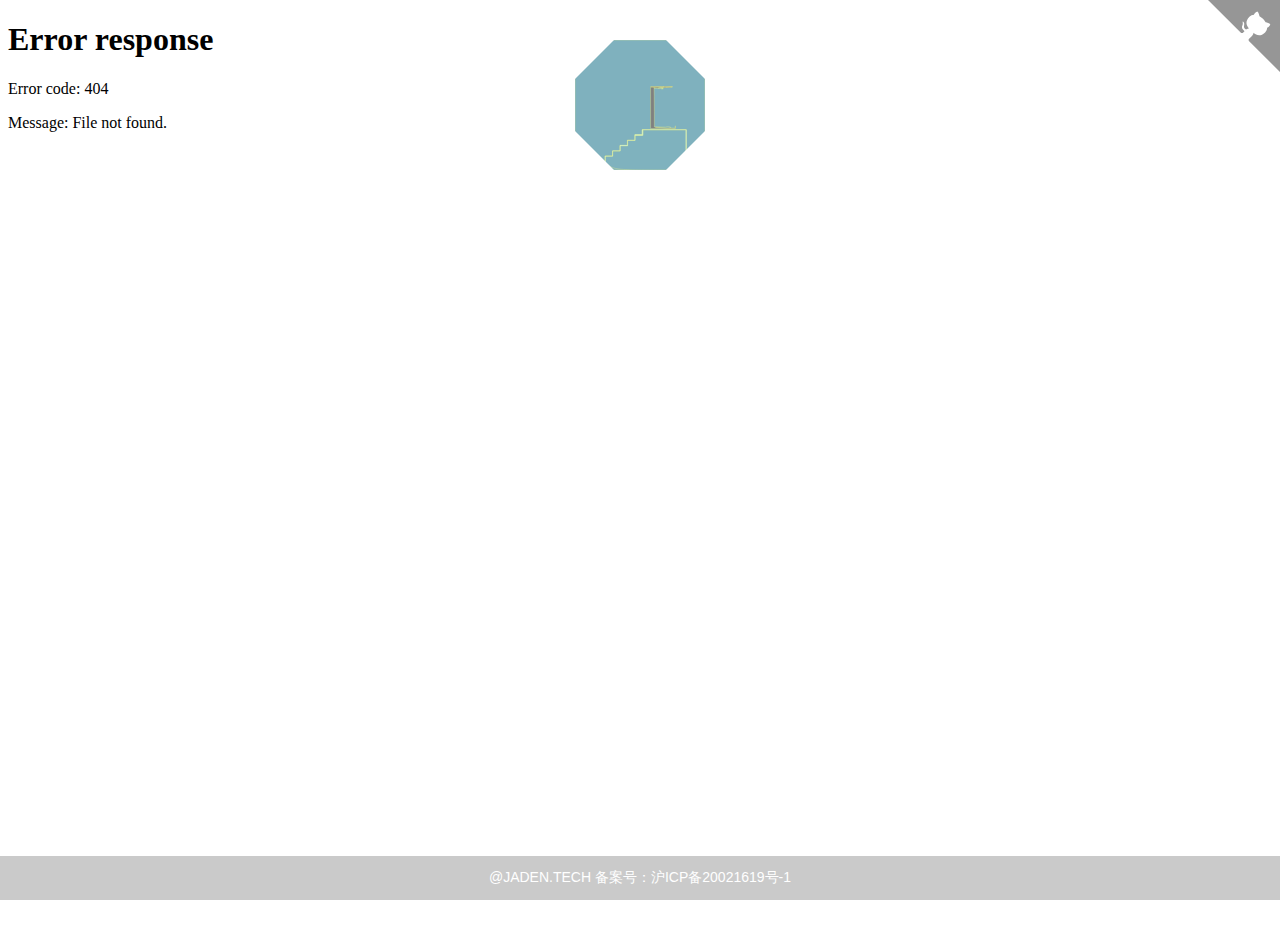
==== index.local.html @ b035a8dd "Modify: tiger" ====
<!DOCTYPE html>
<!--!
     _   _    ____  _____ _   _ _____ _____ ____ _   _
    | | / \  |  _ \| ____| \ | |_   _| ____/ ___| | | |
 _  | |/ _ \ | | | |  _| |  \| | | | |  _|| |   | |_| |
| |_| / ___ \| |_| | |___| |\  |_| | | |__| |___|  _  |
 \___/_/   \_\____/|_____|_| \_(_)_| |_____\____|_| |_|
-->
<html>
<head>
<meta charset="UTF-8">
<title>JADEN</title>
<meta name="renderer" content="webkit">
<meta name="format-detection" content="telephone=no">
<meta name="referrer" content="always">
<meta content="width=device-width,minimum-scale=1.0,maximum-scale=1.0,user-scalable=no" name="viewport">
<link rel="shortcut icon" href="static/img/favicon.png?t=1647593205410">
<meta name="keywords" content="jaden.tech">
<meta name="description" content="jaden.li@jaden.tech">
<link rel="stylesheet" href="static/css/index.css?t=1647593205410"/>
<script>
  if (window.location.hostname === 'jaden.tech' && window.location.protocol === 'http:') 
      window.location.replace(window.location.href.replace("http://", "https://"));
</script>
</head>
<body>
  <embed id="background" name="background" type="image/svg+xml" src="static/img/tiger02.svg?t=1647593205410"/>
  <a href="//github.com/imjaden" class="github-corner" aria-label="View source on Github">
      <embed type="image/svg+xml" src="static/img/github.svg"/>
  </a>
<div class="header"><div class="wrap clearfix"></div></div>
<section id="main">
  <div class="container">
    <a href="//intdocs.archived.jaden.tech/corporate-culture/workplace-ceremony.html">
        <img id="logo" type="image/svg+xml" src="static/img/logo.svg?t=1647593205410"/>
    </a>
  </div> 
<div class="wrap">
    <a target="_blank" href=""></a>
</div>
</section> 
<div class="footer"> 
  <div class="wrap">
    <div class="ft-copy">
        <p>@JADEN.TECH <a href="javascript:void(0);">备案号：沪ICP备20021619号-1</a></p>
    </div>
  </div>
</div>
<script type="text/javascript" src="static/js/index.js?t=1647593205410"></script>
</body>
</html>
---- static/css/index.css ----
body,div,dl,dt,dd,ul,ol,li,h1,h2,h3,h4,h5,h6,pre,code,form,fieldset,legend,input,textarea,p,blockquote,th,td {
    margin: 0;
    padding: 0
}
table {
    border-collapse: collapse;
    border-spacing: 0
}
fieldset,img {
    border: 0
}
address,caption,cite,code,dfn,em,strong,th,var {
    font-style: normal;
    font-weight: 400
}
ol,ul {
    list-style: none
}
caption,th {
    text-align: left
}
h1,h2,h3,h4,h5,h6 {
    font-size: 100%;
    font-weight: 400
}
abbr,acronym {
    border: 0;
    font-variant: normal
}
sup {
    vertical-align: text-top
}
sub {
    vertical-align: text-bottom
}
q:before,q:after {
    content: ''
}
input,textarea,select {
    font-family: inherit;
    font-size: inherit;
    font-weight: inherit;
    *font-size: 100%
}
legend {
    color: #000
}
a {
    color: #333;
    text-decoration: none
}
a:hover {
    text-decoration: none !important
}
.clearfix {
    clear: both;
    zoom: 1
}
.clearfix:after {
    clear: both;
    content: '';
    display: block;
    height: 0;
    visibility: hidden
}
body {
    background: #fff;
    font: 16px/1.7 \5FAE\8F6F\96C5\9ED1,arial,sans-serif
}
/* common set */
.wrap {
    width: 1100px;
    margin: 0 auto;
    position: relative;
}
.warp {
    text-decoration: none;
}
h4 {
    font-size: 22px
}
h5 {
    font-size: 20px !important
}
/*icon*/
.arrowd,.arrowl,.circle {
    position: absolute;
    right: 10px;
    top: 15px;
    width: 13px;
    height: 6px;
    line-height: 0;
    font-size: 0;
    background: url(../img/icon-a.png) no-repeat 0 0;
    vertical-align: middle;
}
.versel .arrowd {
    background-position: 0 -16px;
}
.arrowl {
    right: none;
    left: -11px;
    width: 11px;
    height: 12px;
    background-position: 0 -58px;
    vertical-align: baseline;
}
.circle {
    right: none;
    left: -9px;
    top: 18px;
    width: 16px;
    height: 16px;
    background-position: 0 -32px;
}
/* header */
.header {
    position: relative;
    height: 76px;
    background: #ffffff;
    border-bottom: 1px solid #dfdfdf;
    box-shadow: 0 1px 2px rgba(0,0,0,0.1)
}
.logo {
    float: left;
    height: 55px;
    margin-top: 10px;
    text-align: center;
}
.logo a {
    display: block;
    height: 55px;
}
.headr {
    float: right;
    margin-top: 20px;
}
.nav {
    display: inline-block;
    *display: inline;
    *zoom: 1;
    height: 40px;
    line-height: 40px;
    vertical-align: middle;
    margin-right: 20px;
}
.nav li {
    float: left;
    margin: 0 15px;
}
.nav li a {
    font-size: 16px;
    color: #777;
    padding: 0;
}
.nav li a:hover,.nav li.current a {
    color: #337ab7
}
.nav li a:hover,.nav li.current a:hover {
    background: #fff
}
.version {
    position: relative;
    z-index: 11;
    display: inline-block;
    *display: inline;
    *zoom: 1;
    vertical-align: middle;
}
a.versel {
    position: relative;
    display: inline-block;
    width: 65px;
    height: 38px;
    line-height: 38px;
    padding: 0 10px;
    background-color: #fff;
    border: 1px solid rgba(0, 0, 0, 0.15);
    border-radius: 5px;
    color: #9999aa;
    font-size: 16px;
    background-color: #23527c;
    color: #fff;
}
.version:hover .verlist {
    display: block;
}
.verlist {
    display: none;
    position: absolute;
    left: 0;
    top: 37px;
    width: 65px;
    border: 1px solid rgba(0, 0, 0, 0.15);
    box-shadow: 0 1px 6px rgba(0, 0, 0, 0.1);
    border-radius: 2px;
}
.verlist li {
    line-height: 38px;
    color: #223343;
    margin-top: -1px;
    padding: 0 10px;
    border-top: 1px solid #ddd;
    background-color: #fff;
    font-size: 14px;
    cursor: pointer;
}
.verlist li:hover {
    background-color: #f5f5f5
}
.verlist li a {
    display: block;
}
/* footer */
.footer {
    overflow: hidden;
    background-color: #223343;
}
.ft-help {
    overflow: hidden;
    *zoom: 1;
    padding: 50px 0 30px;
}
.ft-help dl {
    float: left;
    width: 145px;
    margin: 0 30px 0 40px;
}
.ft-help dt {
    color: #8899aa;
    font-size: 18px;
}
.ft-help a {
    display: block;
    line-height: 26px;
    color: #556677;
    font-size: 14px;
}
.ft-copy {
    padding: 20px 0;
    border-top: 1px solid #345;
    font-size: 14px;
    color: white;
    text-align: center;
}
/*banarea*/
.banarea {
    height: 560px;
    background: no-repeat center bottom;
    text-align: left;
}
.slogan {
    width: 600px;
    line-height: 50px;
    font-size: 45px;
    color: #fff;
    text-align: left;
    font-weight: normal;
    font-family: arial;
    padding-top: 160px;
    padding-bottom: 10px;
    -webkit-font-smoothing: antialiased;
}
.slogan-desc {
    color: #dedede;
    font-size: 24px;
    -webkit-font-smoothing: antialiased;
    text-align: left;
}
.banimg {
    margin: 90px 0 50px;
    width: 780px;
    height: 115px;
}
.btn-link {
    position: relative;
    display: inline-block;
    width: 260px;
    height: 48px;
    line-height: 48px;
    border-radius: 24px;
    background: #008CF9;
    font-size: 24px;
    color: #eee;
    text-align: center;
    margin-top: 60px;
    -webkit-font-smoothing: antialiased;
    overflow: hidden;
}
.btn-link:after {
    content: '';
    display: block;
    position: absolute;
    top: 0;
    left: 0;
    width: 0;
    bottom: 0;
    background-color: #fff;
    opacity: 0.15;
    border-radius: 24px;
    transition: width .55s;
}
.btn-link:hover {
    color: #fff
}
.btn-link:hover:after {
    width: 100%
}
.banbot {
    height: 58px;
    line-height: 58px;
    background: #223343;
}
.banbot .wrap {
    position: relative;
}
.banbot p {
    font-size: 16px;
    color: #fff;
}
.share {
    position: absolute;
    right: 0;
    top: 5px;
}
.share img {
    margin-left: 5px;
    height: 20px;
    overflow: hidden;
}
/*flinfo*/
.flinfo {
    padding: 75px 0;
    background-color: #f9f9f9;
    text-align: center;
}
.flinfo pre {
    text-align: left;
    font-size: 15px;
    background: url(../img/p.jpg) no-repeat;
    padding-top: 32px;
    padding-left: 36px;
    line-height: 19px;
    width: 868px;
    height: 386px;
    margin: auto
}
.flinfo pre code {
    background: transparent;
}
.tit {
    margin-bottom: 25px;
    font-size: 36px;
    color: #334455
}
.tips {
    margin-bottom: 30px;
    line-height: 26px;
    color: #556677;
    font-size: 16px;
}
/*flfet*/
.flfet {
    padding: 75px 0;
    text-align: center;
    background-color: #223343;
}
.tit2 {
    margin-bottom: 10px;
    color: #fff;
    font-size: 48px;
}
.flfet .tips {
    padding-bottom: 25px;
    font-size: 30px;
    border-bottom: 1px solid #345;
}
/*feture list*/
.fetlist {
    overflow: hidden;
    *zoom: 1;
}
.fetlist li {
    width: 48%;
    float: left;
    margin: 25px 0;
    margin-right: 2%;
    height: 90px;
    letter-spacing: 0.5px;
}
.fetlist i {
    display: inline-block;
    float: left;
    width: 70px;
    height: 70px;
    margin-right: 25px;
    background: url(../img/iconfet.png) no-repeat 0 0;
}
i.icon-fet2 {
    background-position: -70px 0
}
i.icon-fet3 {
    background-position: 0 -70px;
}
i.icon-fet4 {
    background-position: -70px -70px;
}
i.icon-fet5 {
    background-position: 0 -140px;
}
i.icon-fet6 {
    background-position: -70px -140px;
}
i.icon-fet7 {
    background-position: 0 -210px
}
i.icon-fet8 {
    background-position: -70px -210px;
}
.fetlist p {
    overflow: hidden;
    font-size: 14px;
    color: #556677;
    text-align: left;
}
.fetlist strong {
    display: block;
    margin-bottom: 10px;
    font-size: 18px;
    color: #7B8B9A;
}
/*fluser*/
.fluser {
    padding: 90px 0 135px;
    background-color: #fff;
}
.userlist {
    overflow: hidden;
    *zoom: 1;
}
.userlist li {
    width: 33%;
    float: left;
}
.usertalk {
    width: 250px;
    line-height: 24px;
    height: 155px;
    padding: 30px 10px 0 40px;
    margin-bottom: 10px;
    background: url(../img/dialog.png) no-repeat 0 0;
    font-size: 14px;
    color: #9999aa;
}
.en .usertalk {
    line-height: 21px;
    padding-top: 25px;
    padding-bottom: 5px;
}
.userinfo img {
    float: left;
    margin-right: 20px;
    width: 76px;
    height: 76px;
    border-radius: 38px;
    -webkit-border-radius: 38px;
}
.userinfo p {
    overflow: hidden;
    padding-top: 10px;
    font-size: 14px;
    color: #556677;
}
.userinfo strong {
    display: block;
    margin-bottom: 5px;
    font-size: 16px;
    color: #8899aa;
}
/*daily content*/
.content {
    padding: 30px 0 80px;
    background-color: #f8f8f8;
    position: relative;
    z-index: 5
}
.doc-content {
    background: #fff
}
.tith2 {
    margin-bottom: 30px;
    font-size: 36px;
    color: #8899aa;
    -webkit-font-smoothing: antialiased;
}
.tith3 {
    margin-bottom: 20px;
    margin-top: 20px;
    font-size: 26px;
    color: #8899aa;
    -webkit-font-smoothing: antialiased;
}
.daily li {
    position: relative;
    *zoom: 1;
    margin-left: 10px;
    padding-left: 30px;
    padding-bottom: 10px;
    border-left: 2px solid #dcdce1;
}
.dailycont {
    position: relative;
    padding: 10px 15px 15px;
    background-color: #fff;
    border: 4px solid #f4f4f4;
    border-radius: 4px;
}
.dailycont span {
    display: block;
    margin-bottom: 8px;
    font-size: 16px;
    color: #556677;
}
.dailycont strong {
    margin-right: 10px;
    font-size: 24px;
    color: #223343;
}
.dailycont p {
    line-height: 24px;
    font-size: 14px;
    color: #666;
}
.ploy {
    margin-top: 40px;
    padding: 10px 20px;
    background-color: #eeeef0;
    color: #556677;
    border-radius: 5px;
}
.ploy h4 {
    margin-bottom: 10px;
    font-size: 18px;
}
.ploy p {
    font-size: 14px;
    line-height: 26px;
}
/*file*/
.lbox {
    float: left;
    width: 169px;
    padding-right: 20px;
    border-right: 1px solid #e8e8e8;
}
.rbox {
    float: left;
    width: 930px;
    padding-left: 40px;
    margin-left: -1px;
    border-left: 1px solid #e8e8e8;
}
.lbox dl {
    margin-bottom: 8px;
    padding-bottom: 8px;
}
.lbox dl:after {
    height: 20px;
    content: '';
    display: block;
}
.lbox dt {
    margin-bottom: 8px;
    color: #555;
    font-size: 18px;
    font-weight: normal;
    padding-bottom: 10px;
    border-bottom: 1px dashed #eee;
}
.lbox dd a {
    display: block;
    line-height: 26px;
    font-size: 16px;
}
.search {
    position: relative;
    height: 40px;
    border: 1px solid #c8c8d5;
    border-radius: 5px;
    width: 890px;
}
.sea-txt {
    background-color: transparent;
    width: 93%;
    padding: 8px;
    margin: 1px 0 0 1px;
    border: none;
    outline: none;
}
.sea-btn {
    position: absolute;
    right: 0;
    top: 0;
    width: 40px;
    height: 40px;
    border: none;
    background: url(../img/sea.png) no-repeat 7px 6px;
}
.search:hover {
    border-color: #428bca;
}
.search:hover .sea-btn {
    background-position: 7px -35px;
}
.nav > li > a:hover, .nav > li > a:focus {
    background-color: #fff !important;
}
.blue {
    color: #337ab7;
}
.toc {
    margin-top: -50px;
    margin-left: 10px;
    margin-bottom: 50px;
    float: right;
    font-size: 14px;
    padding: 10px;
    border: 1px solid #efefef;
    max-width: 300px;
    min-width: 240px;
    position: relative;
    z-index: 100;
    border-radius: 5px;
}
.doc {
    margin-top: 30px;
    font-size: 16px;
    line-height: 1.6
}
.doc ul {
    margin-left: 20px;
}
.doc li {
    list-style-type: disc;
}
.doc h1, .doc .h1, .doc h2, .doc .h2, .doc h3, .doc .h3 {
    margin-top: 30px;
    margin-bottom: 20px;
    font-weight: normal;
}
.doc h4, .doc .h4, .doc h5, .doc .h5, .doc h6, .doc .h6 {
    margin-top: 20px;
    margin-bottom: 15px;
    font-weight: normal;
}
.doc pre {
    border: none;
    padding: 10px 0;
    border-radius: 5px;
    background: #f5f5f5;
    padding-left: 10px;
    font-size: 14px;
}
.doc pre code {
    padding: 0 !important;
}
.hljs {
    background: #f5f5f5 !important;
}
.doc h3, 
.doc h4,
.doc h5 {
    position: relative;
}
.doc h3 a.anchor,
.doc h4 a.anchor,
.doc h5 a.anchor {
    position: absolute;
    left: -15px;
    width: 15px;
    display: none;
    color: #333;
    opacity: 0.5;
}
.doc h3 a.anchor::before,
.doc h4 a.anchor::before,
.doc h5 a.anchor::before {
    content: '#'
}
.doc h3:hover a.anchor,
.doc h4:hover a.anchor,
.doc h5:hover a.anchor {
    display: block;
}
.doc h5,.doc .h5 {
    font-size: 16px
}
.doc img {
    max-width: 100%
}
.page-con {
    color: #333;
}
.page-con .list {
    font-size: 16px;
    color: #333
}
.page-con .list ul {
    margin-left: 20px
}
.page-con .list ul li {
    list-style-type: disc;
}
.page-con .list ul li a {
    color: #337ab7;
    text-decoration: none;
}
.page-con a {
    color: #337ab7;
    text-decoration: none;
}
.page-con .wechat {
    width: 1000px;
    overflow: hidden;
    margin-bottom: 50px
}
.page-con .wechat img {
    display: block;
    float: left;
    width: 300px;
    height: 322px;
    margin-bottom: 0px
}
.page-con .wechat img:nth-child(3n+1) {
    margin-right: 25px;
}
.page-con .wechat img:nth-child(3n+2) {
    margin-right: 25px;
    margin-left: 25px;
}
.page-con .wechat img:nth-child(3n+3) {
    margin-left: 25px;
}
.page-con table {
    width: 100%;
    border-spacing: 0;
    border-collapse: collapse;
    border: 1px solid #dfe2e5;
    margin-bottom: 10px
}
.page-con table th {
    vertical-align: bottom;
    border: 1px solid #dfe2e5;
    padding: 8px;
    line-height: 20px;
}
.page-con table thead th {
    font-weight: bold
}
.page-con table td {
    vertical-align: top;
    border: 1px solid #dfe2e5;
    padding: 8px;
    line-height: 20px;
}
.page-con table tr:nth-child(2n) {
    background-color: #f6f8fa
}
.page-con img.cup {
    width: 495px;
    height: 451px;
}
.r-fixed {
    position: fixed;
    width: 48px;
    left: 50%;
    margin-left: 548px;
    bottom: 10px;
}
.r-fixed .pdf {
    margin-top: 5px;
    display: block;
    width: 48px;
    height: 48px;
    background: rgba(0,0,0, 0.3) url(../img/pdf.png) no-repeat center center;
    border-radius: 3px;
}
.r-fixed .view-single {
    margin-top: 5px;
    display: block;
    width: 48px;
    height: 48px;
    background: rgba(0,0,0, 0.3) url(../img/view-single.png) no-repeat center center;
    border-radius: 3px;
}
.r-fixed .back2top {
    display: block;
    width: 48px;
    height: 48px;
    background: rgba(0,0,0, 0.3) url(../img/top.png) no-repeat center center;
    border-radius: 3px;
}
.r-fixed .doc-dir {
    margin-top: 5px;
    display: none;
    width: 48px;
    height: 48px;
    background: rgba(0,0,0, 0.3) url(../img/dir.png) no-repeat center center;
    border-radius: 3px;
}
.r-fixed .pdf:hover,
.r-fixed .view-single:hover,
.r-fixed .back2top:hover {
    background-color: #23527c
}
.view-single-mobile {
    display: none
}
.hd-tips {
    background-color: #fff07b;
    color: #988328;
    height: 42px;
    line-height: 42px;
    text-align: center;
}
@media screen and (max-width: 640px) {
    .header {
        height: auto;
    }
    .wrap {
        width: 100%;
    }
    .logo {
        margin: 10px auto;
        float: none
    }
    .headr {
        float: none;
        border-top: 1px solid #efefef;
    }
    .nav li.discuss,
  .nav li.firekylin {
        display: none;
    }
    .nav {
        display: flex;
        justify-content: center;
        align-items: center;
        ;margin-right: 0;
        width: 96%;
        margin: auto
    }
    .nav li {
        float: none;
        margin: 0;
        flex: auto;
        text-align: center;
    }
    .banimg {
        width: 90%;
        height: auto;
        margin: 0
    }
    .banarea {
        height: auto;
        padding: 0;
        background-image: url(../img/banbg_640.jpg) !important;
        text-align: center;
    }
    .btn-link {
        width: 180px;
        height: 32px;
        font-size: 16px;
        line-height: 32px;
        margin-top: 40px;
        margin-bottom: 20px;
    }
    .slogan {
        padding-top: 40px;
        font-size: 26px;
        text-align: center;
        width: 80%;
        text-align: center;
        margin: auto;
        line-height: 32px
    }
    .slogan-desc {
        display: none;
    }
    .share {
        display: none;
    }
    .banbot {
        display: none;
    }
    .tit,.tit2 {
        font-size: 24px;
    }
    .flinfo {
        padding: 35px 0;
    }
    .flfet {
        padding: 35px 0
    }
    .flinfo pre {
        width: 100%;
        font-size: 12px;
        background: none;
        padding-left: 0;
        padding-top: 0;
        height: auto
    }
    .flinfo pre code {
        word-wrap: break-word;
        width: 92%;
        margin: auto;
        border-left: 1px solid #337ab7
    }
    .flinfo h3 {
        width: 92%;
        margin: auto;
        font-size: 20px;
        line-height: 24px;
    }
    .fluser {
        padding: 40px 0 0px 0;
    }
    .fetlist li {
        float: none;
        width: 90%;
        padding-left: 5%;
        height: auto;
    }
    .userlist li {
        float: none;
        width: 320px;
        margin: auto;
        margin-bottom: 40px;
    }
    .ft-help dl {
        width: 40%;
        margin: 0 5%;
    }
    .tith2 {
        font-size: 28px;
        margin-bottom: 20px;
    }
    .tith3 {
        font-size: 20px;
        margin-bottom: 10px;
        margin-top: 10px;
    }
    .changelog {
        width: 92%;
        margin: auto
    }
    .daily li {
        padding-left: 15px;
    }
    .dailycont {
        padding: 8px;
    }
    .dailycont strong {
        font-size: 20px
    }
    .demo {
        width: 92%;
        margin: auto
    }
    .version {
        display: none;
    }
    .lbox {
        display: none;
        float: none;
        padding: 20px;
        width: 200px;
        margin: auto;
        position: fixed;
        background: #fff;
        right: 10px;
        z-index: 1000;
        bottom: 60px;
        overflow: auto;
        top: 126px;
        border: 1px solid rgba(0, 0,0,0.1);
        padding-bottom: 0
    }
    .rbox {
        float: none;
        width: 92%;
        padding-left: 0;
        margin: auto;
        border-left: none
    }
    .search {
        display: none;
    }
    .doc-address {
        display: none;
    }
    .doc {
        margin-top: 0px;
        font-size: 14px;
    }
    .doc pre {
        font-size: 12px;
    }
    .doc-content {
        padding: 0
    }
    .ploy h4 {
        font-size: 16px
    }
    .ploy p {
        font-size: 14px;
    }
    .page-con {
        width: 92%
    }
    .page-con .wechat {
        width: 100%;
        text-align: center;
    }
    .page-con .wechat img {
        margin: 0 !important;
        padding: 10px 0;
        display: inline-block;
        float: none;
    }
    .page-con img.cup {
        display: block;
        width: 100%;
        height: auto;
        margin-bottom: 10px
    }
    .view-single-mobile {
        display: block;
        width: 220px;
        height: 40px;
        font-size: 16px;
        line-height: 40px;
        margin-top: 40px;
        margin-bottom: 20px;
        border-radius: 24px;
        background: #008CF9;
        text-align: center;
        color: #fff;
    }
    .toc {
        display: none;
    }
    .r-fixed {
        left: auto;
        right: 10px;
        margin-left: 0
    }
    .r-fixed a.view-single {
        display: none;
    }
    .r-fixed .doc-dir {
        display: block;
    }
    .r-fixed .pdf {
        display: none;
    }
    .en .usertalk {
        padding-top: 25px;
        height: 165px;
        line-height: 22px;
    }
}
@media screen and (max-width: 320px) {
    .nav li a {
        font-size: 14px;
    }
    .tit, .tit2 {
        font-size: 24px
    }
    .ft-help dt {
        font-size: 14px
    }
    h2, .h2 {
        font-size: 24px
    }
    h3, .h3 {
        font-size: 22px;
    }
    .nav li.donate {
        display: none;
    }
    .tith2 {
        font-size: 24px;
        margin-top: 0;
        font-weight: normal;
    }
}
/* hammersmith-one-normal - latin */
@font-face {
    font-family: 'Hammersmith One';
  font-style: normal;
  font-weight: regular;
  src: url('//lib.baomitu.com/fonts/hammersmith-one/hammersmith-one-v7-latin-regular.eot'); /* IE9 Compat Modes */
  src: local('Hammersmith One'), local('HammersmithOne-Normal'),
       url('//lib.baomitu.com/fonts/hammersmith-one/hammersmith-one-v7-latin-regular.eot?') format('embedded-opentype'), /* IE6-IE8 */
       url('//lib.baomitu.com/fonts/hammersmith-one/hammersmith-one-v7-latin-regular.woff2') format('woff2'), /* Super Modern Browsers */
       url('//lib.baomitu.com/fonts/hammersmith-one/hammersmith-one-v7-latin-regular.woff') format('woff'), /* Modern Browsers */
       url('//lib.baomitu.com/fonts/hammersmith-one/hammersmith-one-v7-latin-regular.ttf') format('truetype'), /* Safari, Android, iOS */
       url('//lib.baomitu.com/fonts/hammersmith-one/hammersmith-one-v7-latin-regular.svg') format('svg'); /* Legacy iOS */
}
html, body {
    width: 100%;
    height: 100%;
    /*background-image: linear-gradient(125deg,#E4FFCD,#6DD5FA,#2980B9,#E4FFCD);*/
    /*background: url('../img/BingWallpaper.svg') #fff no-repeat 50% 0;*/
    background-size: cover;
  /*animation: bganimation 10s infinite;*/
}
#background {
    height: auto;
    width: 100%;
    position: absolute;
    background-size: cover;
    left: 50%;
    -webkit-transform: translateX(-50%);
    -ms-transform: translateX(-50%);
    transform: translateX(-50%);
}
@keyframes bganimation {
    0% {
        background-color: linear-gradient(red 0%,red 50%,yellow 50%,yellow 100%);
    }
    50% {
        background-color: linear-gradient(125deg,#E4FFCD,#6DD5FA,#2980B9,#E4FFCD);
    }
    100% {
        background-color: linear-gradient(red 0%,red 50%,yellow 50%,yellow 100%);
    }
}
.logo {
    margin-top: 23px;
}
a.navbar-brand, a.navbar-brand:hover {
    height: 30px;
    width: 130px;
  /* margin-top: 17px; */
    text-indent: -999em;
    /*background: url('../img/logo.svg');*/
    background-size: cover;
}
#main {
    padding-top: 50px;
    padding-bottom: 295px;
}
#main .container {
    text-align: center;
    max-width: 700px;
    margin: 0 auto;
    transform-origin: top;
}
#logo {
    height: 130px;
    width: 130px;
    margin: auto;
    -webkit-clip-path: polygon(30% 0%, 70% 0%, 100% 30%, 100% 70%, 70% 100%, 30% 100%, 0% 70%, 0% 30%);
    clip-path: polygon(30% 0%, 70% 0%, 100% 30%, 100% 70%, 70% 100%, 30% 100%, 0% 70%, 0% 30%);
    background-image: url(../img/logo.png);
    background-size: cover;
    background-position: center,center;
    -ms-filter: "progid:DXImageTransform.Microsoft.Alpha(Opacity=7)";
    filter: alpha(opacity=7);
    opacity: 0.5;
    /*border-radius: 50%;*/
}
.head {
    font-size: 5rem;
    font-weight: 700;
    font-family: 'Hammersmith One', sans-serif;
}
#main h3 {
    font-family: -apple-system, BlinkMacSystemFont, Avenir, "Avenir Next", "Segoe UI", Roboto, Oxygen, Ubuntu, Cantarell, "Fira Sans", "Droid Sans", "Helvetica Neue", sans-serif;
    font-weight: 200;
  /* max-width: 350px; */
    margin-left: auto;
    margin-right: auto;
    margin-bottom: 3rem;
    letter-spacing: 1px;
    font-size: 2.6rem;
    line-height: 1.3;
}
#main .wrap {
    width: 100%;
    display: table;
    position: absolute;
    bottom: 60px;
    color: lightskyblue;
    word-wrap: break-word;
    word-break:break-all;
    text-align: center;

}
.buttons>.button {
    position: relative;
    display: inline-block;
    width: 260px;
    height: 48px;
    line-height: 48px;
    border-radius: 24px;
    /*background: #008CF9;*/
    font-size: 24px;
    color: #eee;
    text-align: center;
    -webkit-font-smoothing: antialiased;
    overflow: hidden;
}
.buttons>.button:after {
    content: '';
    display: block;
    position: absolute;
    top: 0;
    left: 0;
    width: 0;
    bottom: 0;
    background-color: #fff;
    opacity: 0.15;
    border-radius: 24px;
    transition: width .55s;
}
.buttons>.button:hover {
    color: #fff;
}
.buttons>.button:hover:after {
    width: 100%;
}
.algolia-autocomplete {
    min-width: 140px;
    text-align: right;
}
#search {
    width: 35px;
    border: none;
    color: #FFF;
    font-size: 14px;
    padding: 0 0 0 15px;
    line-height: 32px;
    background: url('../img/search.svg') rgba(255, 255, 255, 0.2) 25px center no-repeat;
    transition: all .5s;
    border-radius: 100px;
}
#search:focus {
    width: 120px;
    outline: none;
    background-position-x: 110px;
}
.footer {
    background-color: #01040b;
}
.github-corner {
    min-height: 50px;
}
.github-corner embed {
   /*left: -10px !important;*/
    fill: #fff;
    color: #FFF;
    position: absolute;
    top: 0px;
    border: 0;
    right: 0;
}
@media screen and (max-width: 767px) {
    .logo {
        margin: 0 auto;
        padding-top: 20px;
        box-sizing: border-box;
    }
    a.navbar-brand {
        margin: 0 auto;
    }
    form, .github-corner {
   /*display: none;*/
    }
    .algolia-autocomplete {
        padding-left: 1rem !important;
    }
    #logo {
        height: 100px;
        width: 100px;
        margin-bottom: 1rem;
    }
    .head {
        font-size: 3rem;
    }
    #main {
        padding-top: 65px;
        padding-bottom: 131px;
    }
    #main h3 {
        font-size: 1.4rem;
        margin-bottom: 3rem;
    }
    .github-corner {
        min-height: 50px;
    }
    .github-corner svg {
   /*left: -10px !important;*/
        fill: #fff;
        color: #FFF;
        position: absolute;
        top: 0px;
        border: 0;
        right: 0;
    }
    .buttons>.button {
        position: relative;
        display: inline-block;
        width: 260px;
        height: 48px;
        line-height: 48px;
        border-radius: 24px;
        /*background: #008CF9;*/
        font-size: 24px;
        color: #eee;
        text-align: center;
        -webkit-font-smoothing: antialiased;
        overflow: hidden;
    }
    .buttons>.button:after {
        content: '';
        display: block;
        position: absolute;
        top: 0;
        left: 0;
        width: 0;
        bottom: 0;
        background-color: #fff;
        opacity: 0.15;
        border-radius: 24px;
        transition: width .55s;
    }
    .buttons>.button:hover {
        color: #fff;
    }
    .buttons>.button:hover:after {
        width: 100%;
    }
}

/** doc page **/
/* .wrap {
  width: auto;
}
*/
.header {
    height: 80px;
    border-bottom: 1px solid #EEE;
}
.logo {
    margin-top: 24px;
}
a.navbar-brand, a.navbar-brand:hover {
    height: 33px;
    width: 115px;
}
.nav li form, .nav li.lang {
    display: none;
}
body {
    overflow: hidden;
}
.wrap {
    width: 1100px;
}
.header {
    position: initial;
    height: auto;
    background: transparent;
    border: none;
    box-shadow: none;
}
#main {
    height: 100%;
    padding-top: 40px;
    padding-bottom: 0;
}
.logo {
    margin-top: 20px;
    height: 52px;
}
a.navbar-brand, a.navbar-brand:hover {
    height: 32px;
    width: 115px;
    background-image: url('../img/logo.svg');
}
.nav {
    height: 32px;
    line-height: 32px;
}
.nav li a {
    color: #DDD;
}
.nav > li > a:hover, .nav > li > a:focus {
    color: #FFF;
    background: none !important;
}
.nav li form {
    display: inherit;
}
.nav .lang {
    display: inherit !important;
    margin-left: 0;
}
.nav .lang a {
    color: #FFF;
    padding: 3px 6px;
    border-radius: 4px;
    font-size: 12px;
    border: 1px solid rgba(255, 255, 255, 0.5);
}
.head {
    font-size: 4rem;
}
#main h3 {
    font-size: 2rem;
}
.head, #main h3 {
    color: #FFF;
}
.footer {
    background: transparent;
    position: absolute;
    bottom: 0;
    font-size: 14px;
    width: 100%;
    text-align: center;
    background: rgba(0,0,0,0.41);
    padding: 10px 0;
    opacity:0.5
}
.footer .wrap {
    color: #999;
}
.footer .wrap > div {
    display: inline-block;
}
.footer .wrap > div + div {
    margin-left: 20px;
}
.footer .wrap .ft-copy {
    display: block;
    border: none;
    padding: 0;
    margin-left: 0;
}
.footer .wrap a, .footer .wrap a:hover, .footer .wrap a:visited {
    color: #FFF;
}
.github-corner:hover .octo-arm {
    animation: octocat-wave 560ms ease-in-out
}
@keyframes octocat-wave {
    0%,100% {
        transform: rotate(0)
    }
    20%,60% {
        transform: rotate(-25deg)
    }
    40%,80% {
        transform: rotate(10deg)
    }
}
@media (max-width:500px) {
    .github-corner:hover .octo-arm {
        animation: none
    }
    .github-corner .octo-arm {
        animation: octocat-wave 560ms ease-in-out
    }
}
@media (max-width:1300px) {
    .wrap {
        width: 900px;
    }
}
@media (max-width:1000px) {
    .wrap {
        width: 800px;
    }
}
@media (max-width:850px) {
    .wrap {
        width: 620px;
    }
    .nav li {
        margin: 0 5px;
    }
    .nav li form, .nav li.lang {
        display: none !important;
    }
}
@media screen and (max-width: 767px) {
    .logo {
        padding-top: 0;
    }
    .buttons > .button {
        width: 200px;
        height: 43px;
        line-height: 43px;
    }
}
@media screen and (max-width: 640px) {
    .wrap {
        width: 100%;
    }
    .nav li a {
        color: #FFF;
    }
    .logo {
        padding-top: 20px;
        margin-top: 0;
    }
    .headr {
        border-top: none;
    }
    .footer .wrap > .ft-about, .footer .wrap >  .ft-copy {
        /*display: none;*/
    }
}
@media screen and (max-width: 375px) {
    .nav li {
        margin: 0;
    }
    .head {
        font-size: 2rem;
    }
    #main h3 {
        font-size: 1rem;
        margin-bottom: 2rem;
    }
    .footer .wrap > div {
        display: block;
    }
    .footer .wrap > div + div {
        margin-left: 0;
    }
}
@media screen and (max-width: 320px) {
    #main {
        padding-top: 20px;
    }
}
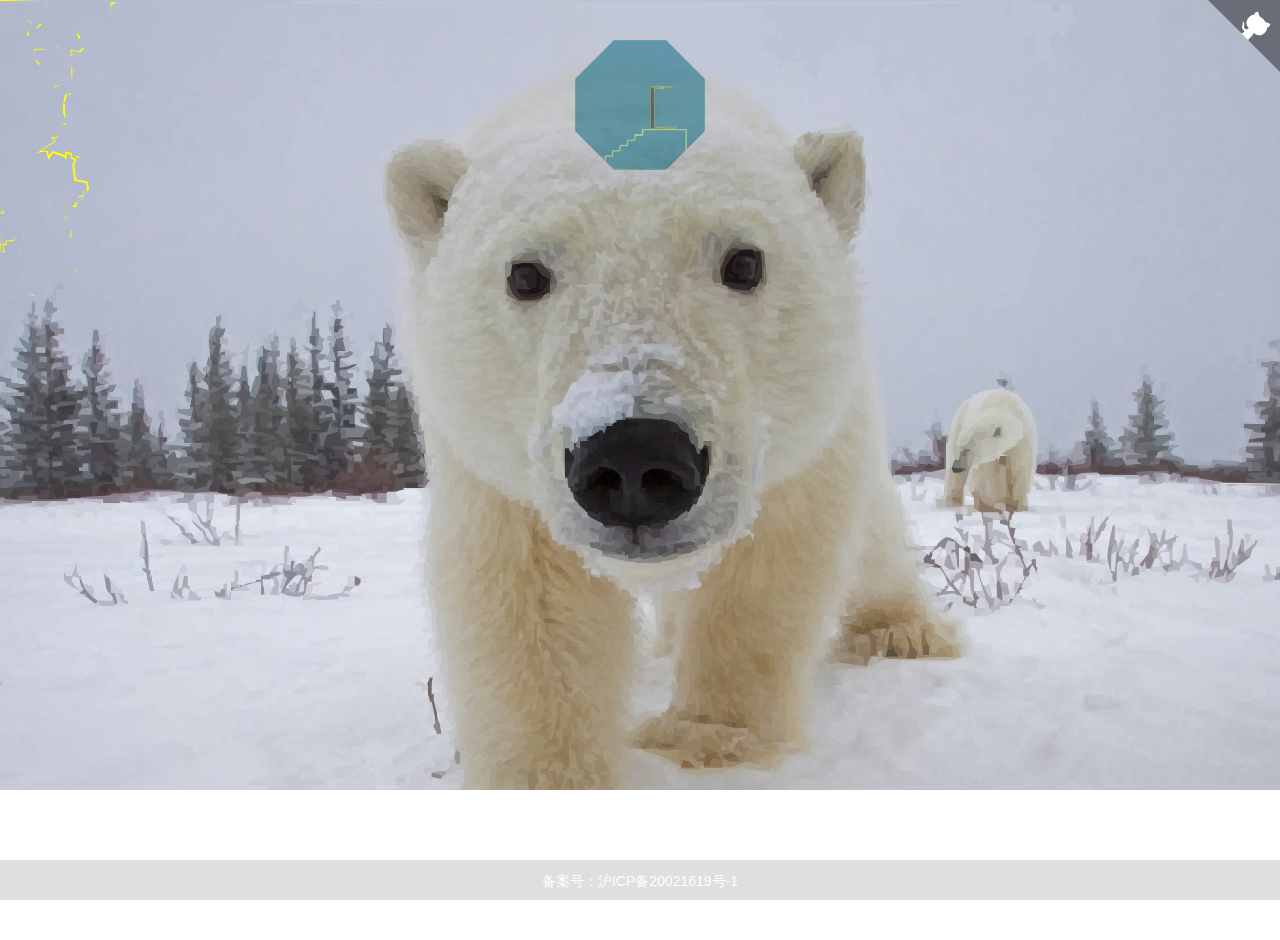
==== commit e0a47fd5: "Fixed: add 备案编号下方按要求链接信息产业部备案管理系统网址" ====
--- a/index.local.html
+++ b/index.local.html
@@ -9,7 +9,7 @@
 <html>
 <head>
 <meta charset="UTF-8">
-<title>JADEN</title>
+<title>好奇地看着相机的北极熊</title>
 <meta name="renderer" content="webkit">
 <meta name="format-detection" content="telephone=no">
 <meta name="referrer" content="always">
@@ -24,7 +24,7 @@
 </script>
 </head>
 <body>
-  <embed id="background" name="background" type="image/svg+xml" src="static/img/tiger02.svg?t=1647593205410"/>
+  <embed id="background" name="background" type="image/svg+xml" src="static/img/bear01.svg?t=1647593205410"/>
   <a href="//github.com/imjaden" class="github-corner" aria-label="View source on Github">
       <embed type="image/svg+xml" src="static/img/github.svg"/>
   </a>
@@ -42,7 +42,7 @@
 <div class="footer"> 
   <div class="wrap">
     <div class="ft-copy">
-        <p>@JADEN.TECH <a href="javascript:void(0);">备案号：沪ICP备20021619号-1</a></p>
+        <p><a href="https://beian.miit.gov.cn">备案号：沪ICP备20021619号-1</a></p>
     </div>
   </div>
 </div>
--- a/static/css/index.css
+++ b/static/css/index.css
@@ -1118,7 +1118,7 @@
 }
 #background {
     height: auto;
-    width: 100%;
+    width: 110%;
     position: absolute;
     background-size: cover;
     left: 50%;
@@ -1433,8 +1433,9 @@
     width: 100%;
     text-align: center;
     background: rgba(0,0,0,0.41);
-    padding: 10px 0;
-    opacity:0.5
+    height: 30px;
+    padding: 10px 0 0 0;
+    opacity: 0.3
 }
 .footer .wrap {
     color: #999;
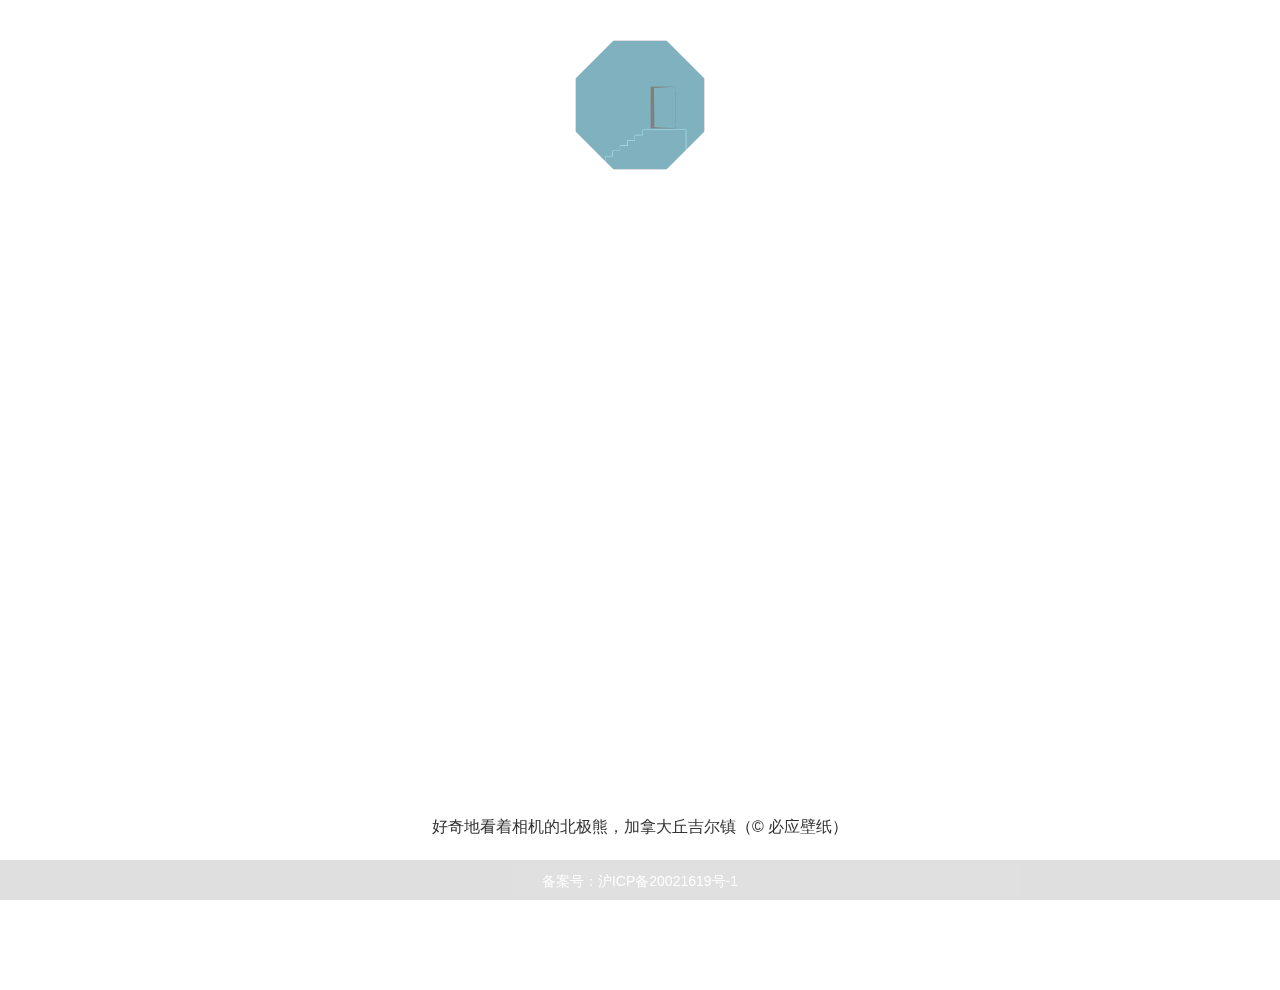
==== commit 7c69b035: "Update resume" ====
--- a/index.local.html
+++ b/index.local.html
@@ -14,29 +14,30 @@
 <meta name="format-detection" content="telephone=no">
 <meta name="referrer" content="always">
 <meta content="width=device-width,minimum-scale=1.0,maximum-scale=1.0,user-scalable=no" name="viewport">
-<link rel="shortcut icon" href="static/img/favicon.png?t=1647593205410">
+<link rel="shortcut icon" href="//cdn.jaden.tech/static/img/favicon.png?t=1670076001">
 <meta name="keywords" content="jaden.tech">
 <meta name="description" content="jaden.li@jaden.tech">
-<link rel="stylesheet" href="static/css/index.css?t=1647593205410"/>
+<link rel="stylesheet" href="static/css/index.css?t=1670076001"/>
 <script>
   if (window.location.hostname === 'jaden.tech' && window.location.protocol === 'http:') 
       window.location.replace(window.location.href.replace("http://", "https://"));
 </script>
 </head>
 <body>
-  <embed id="background" name="background" type="image/svg+xml" src="static/img/bear01.svg?t=1647593205410"/>
+  <embed id="background" name="background" type="image/svg+xml" src="//cdn.jaden.tech/static/img/bear01.svg?t=1670076001"/>
   <a href="//github.com/imjaden" class="github-corner" aria-label="View source on Github">
-      <embed type="image/svg+xml" src="static/img/github.svg"/>
+      <embed type="image/svg+xml" src="//cdn.jaden.tech/static/img/github.svg"/>
   </a>
 <div class="header"><div class="wrap clearfix"></div></div>
 <section id="main">
   <div class="container">
-    <a href="//intdocs.archived.jaden.tech/corporate-culture/workplace-ceremony.html">
-        <img id="logo" type="image/svg+xml" src="static/img/logo.svg?t=1647593205410"/>
+    <!-- <a href="//intdocs.archived.jaden.tech/corporate-culture/workplace-ceremony.html"> -->
+    <a href="./resume.html">
+        <img id="logo" type="image/svg+xml" src="//cdn.jaden.tech/static/img/logo.svg?t=1670076001"/>
     </a>
   </div> 
 <div class="wrap">
-    <a target="_blank" href=""></a>
+    <a target="_blank" href="//bimg.top/8225.html">好奇地看着相机的北极熊，加拿大丘吉尔镇（© 必应壁纸）</a>
 </div>
 </section> 
 <div class="footer"> 
@@ -46,6 +47,6 @@
     </div>
   </div>
 </div>
-<script type="text/javascript" src="static/js/index.js?t=1647593205410"></script>
+<script type="text/javascript" src="//cdn.jaden.tech/static/js/index.js?t=1670076001"></script>
 </body>
 </html>
--- a/static/css/index.css
+++ b/static/css/index.css
@@ -1117,8 +1117,8 @@
   /*animation: bganimation 10s infinite;*/
 }
 #background {
-    height: auto;
-    width: 110%;
+    width: auto;
+    height: 110%;
     position: absolute;
     background-size: cover;
     left: 50%;
@@ -1428,7 +1428,7 @@
 .footer {
     background: transparent;
     position: absolute;
-    bottom: 0;
+    bottom: 0px;
     font-size: 14px;
     width: 100%;
     text-align: center;
@@ -1507,6 +1507,7 @@
         height: 43px;
         line-height: 43px;
     }
+
 }
 @media screen and (max-width: 640px) {
     .wrap {
@@ -1525,6 +1526,9 @@
     .footer .wrap > .ft-about, .footer .wrap >  .ft-copy {
         /*display: none;*/
     }
+    .footer {
+        bottom: 0px;
+    }
 }
 @media screen and (max-width: 375px) {
     .nav li {
@@ -1543,9 +1547,15 @@
     .footer .wrap > div + div {
         margin-left: 0;
     }
+    .footer {
+        bottom: 0px;
+    }
 }
 @media screen and (max-width: 320px) {
     #main {
         padding-top: 20px;
     }
+    .footer {
+        bottom: 0px;
+    }
 }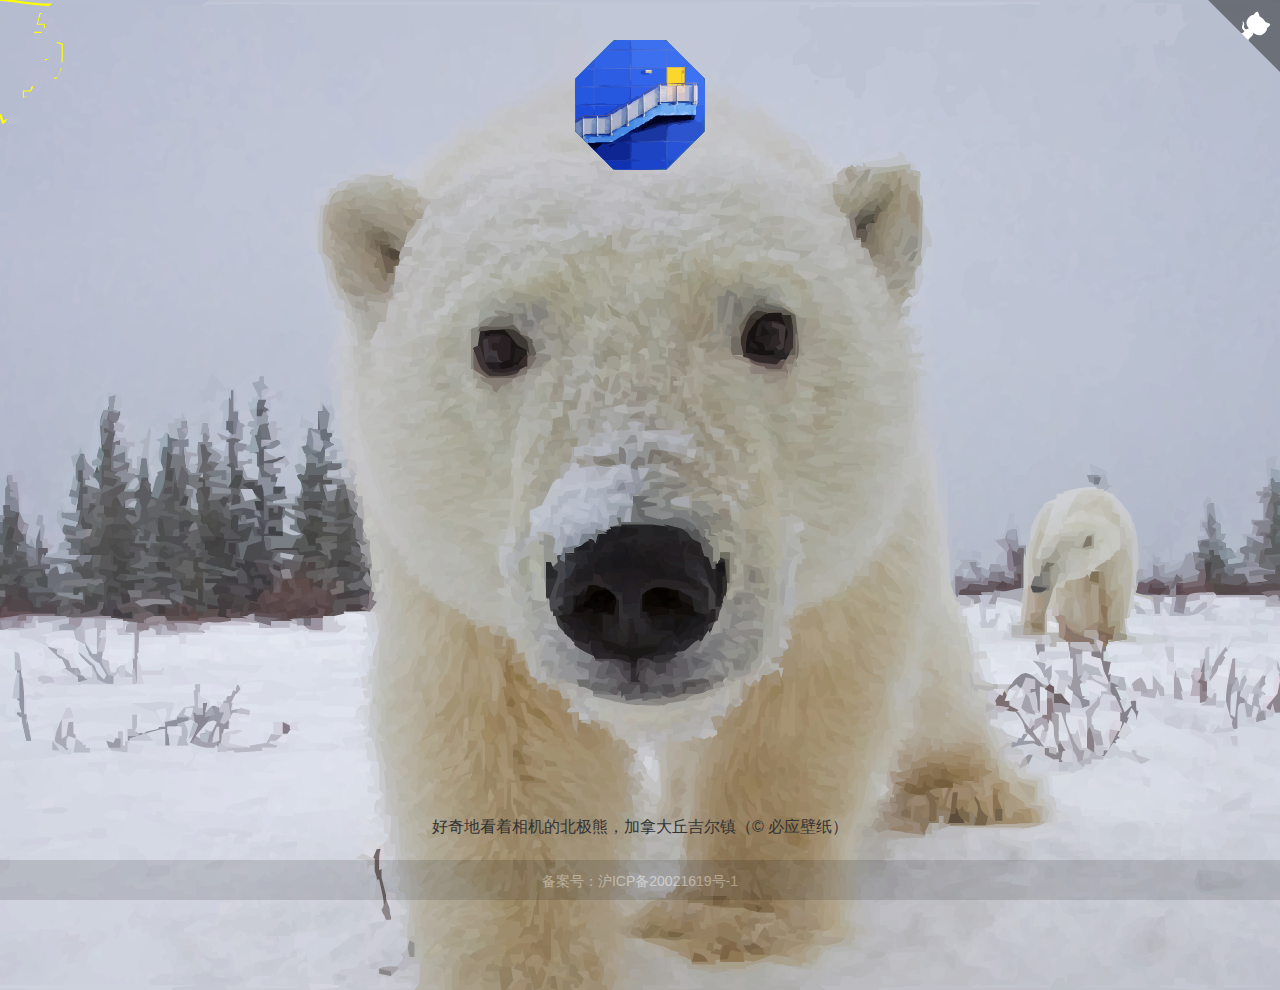
==== commit 705989e5: "optimized@favicon: updated" ====
--- a/index.local.html
+++ b/index.local.html
@@ -14,26 +14,26 @@
 <meta name="format-detection" content="telephone=no">
 <meta name="referrer" content="always">
 <meta content="width=device-width,minimum-scale=1.0,maximum-scale=1.0,user-scalable=no" name="viewport">
-<link rel="shortcut icon" href="//cdn.jaden.tech/static/img/favicon.png?t=1670076001">
+<link rel="shortcut icon" href="static/img/favicon.png?t=1727712000">
 <meta name="keywords" content="jaden.tech">
 <meta name="description" content="jaden.li@jaden.tech">
-<link rel="stylesheet" href="static/css/index.css?t=1670076001"/>
+<link rel="stylesheet" href="static/css/index.css?t=1727712000"/>
 <script>
   if (window.location.hostname === 'jaden.tech' && window.location.protocol === 'http:') 
       window.location.replace(window.location.href.replace("http://", "https://"));
 </script>
 </head>
 <body>
-  <embed id="background" name="background" type="image/svg+xml" src="//cdn.jaden.tech/static/img/bear01.svg?t=1670076001"/>
+  <embed id="background" name="background" type="image/svg+xml" src="static/img/bear01.svg?t=1727712000"/>
   <a href="//github.com/imjaden" class="github-corner" aria-label="View source on Github">
-      <embed type="image/svg+xml" src="//cdn.jaden.tech/static/img/github.svg"/>
+      <embed type="image/svg+xml" src="static/img/github.svg"/>
   </a>
 <div class="header"><div class="wrap clearfix"></div></div>
 <section id="main">
   <div class="container">
-    <!-- <a href="//intdocs.archived.jaden.tech/corporate-culture/workplace-ceremony.html"> -->
-    <a href="./resume.html">
-        <img id="logo" type="image/svg+xml" src="//cdn.jaden.tech/static/img/logo.svg?t=1670076001"/>
+    <a href="//docs.intfocus.jaden.tech/corporate-culture/workplace-ceremony.html">
+    <!-- <a href="./resume.html"> -->
+        <img id="logo" type="image/svg+xml" src="static/img/favicon.svg?t=1727712000"/>
     </a>
   </div> 
 <div class="wrap">
@@ -47,6 +47,6 @@
     </div>
   </div>
 </div>
-<script type="text/javascript" src="//cdn.jaden.tech/static/js/index.js?t=1670076001"></script>
+<script type="text/javascript" src="static/js/index.js?t=1727712000"></script>
 </body>
 </html>
--- a/static/css/index.css
+++ b/static/css/index.css
@@ -1169,7 +1169,7 @@
     background-position: center,center;
     -ms-filter: "progid:DXImageTransform.Microsoft.Alpha(Opacity=7)";
     filter: alpha(opacity=7);
-    opacity: 0.5;
+    /*opacity: 0.85;*/
     /*border-radius: 50%;*/
 }
 .head {
@@ -1389,7 +1389,7 @@
 a.navbar-brand, a.navbar-brand:hover {
     height: 32px;
     width: 115px;
-    background-image: url('../img/logo.svg');
+    background-image: url('../img/favicon.svg');
 }
 .nav {
     height: 32px;
